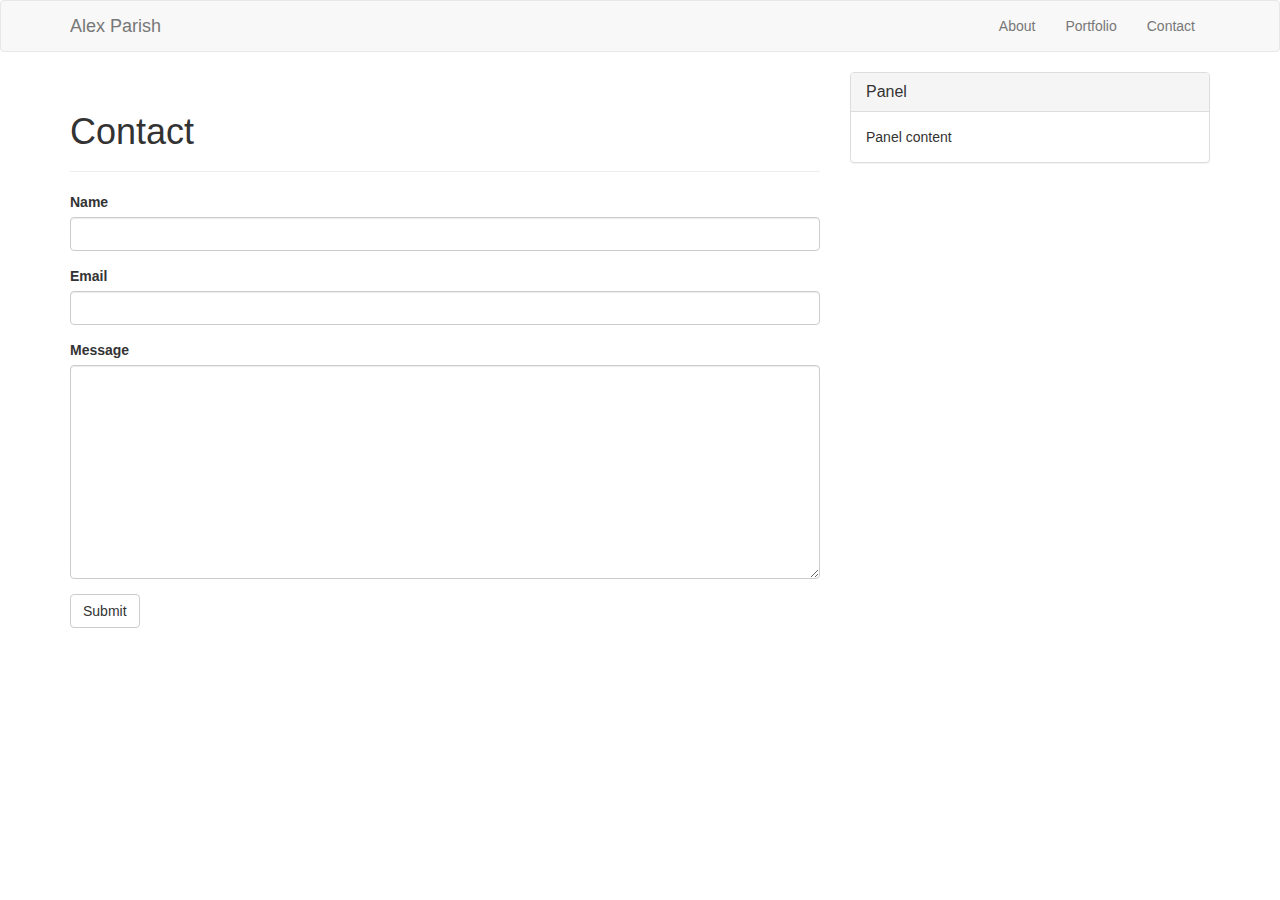
==== contact.html @ 4da111e4 "skeleton html" ====
<!DOCTYPE html>
<html>
<head>
	<link rel="stylesheet" type="text/css" href="https://maxcdn.bootstrapcdn.com/bootstrap/3.3.7/css/bootstrap.min.css">
	<link rel="stylesheet" type="text/css" href="assets/CSS/style.css">
	<title>Contact Info</title>
</head>
<body>
	<nav class="navbar navbar-default">
    	<div class="container">
      		<div class="navbar-header">
        		<a class="navbar-brand" href="index.html">Alex Parish</a>
      		</div>
      		<div class="collapse navbar-collapse" id="bs-example-navbar-collapse-1">
        		<ul class="nav navbar-nav navbar-right">
          			<li><a href="index.html">About</a></li>
          			<li><a href="portfolio.html">Portfolio</a></li>
          			<li><a href="#">Contact</a></li>
        		</ul>
      		</div>
    	</div>
  </nav>

  	<div class="container">
    	<div class="row">
      		<div class="col-md-8">
		        <div class="page-header">
        			<h1>Contact</h1>
        		</div>
       			<div class="row">
        			<div class="col-md-12">
        				<form>
        					<div class="form-group">
        						<label for="name">Name</label>
        						<input type="name" class="form-control" id="name">
        					</div>
        					<div class="form-group">
        						<label for="email">Email</label>
        						<input type="email" class="form-control" name="email">
        					</div>
        					<div class="form-group">
        						<label for="message">Message</label>
        						<textarea class="form-control" rows="10" id="message"></textarea>
        					</div>
        					<button type="submit" class="btn btn-default">Submit</button>
        				</form>
        			</div>
        		</div>
      		</div>

      		<div class="col-md-4">
        		<div class="panel panel-default">
          			<div class="panel-heading">
            			<h3 class="panel-title">Panel</h3>
         			</div>
          			<div class="panel-body">
          			Panel content
        			</div>
        		</div>
      		</div>
    	</div>
    </div>
</body>
</html>
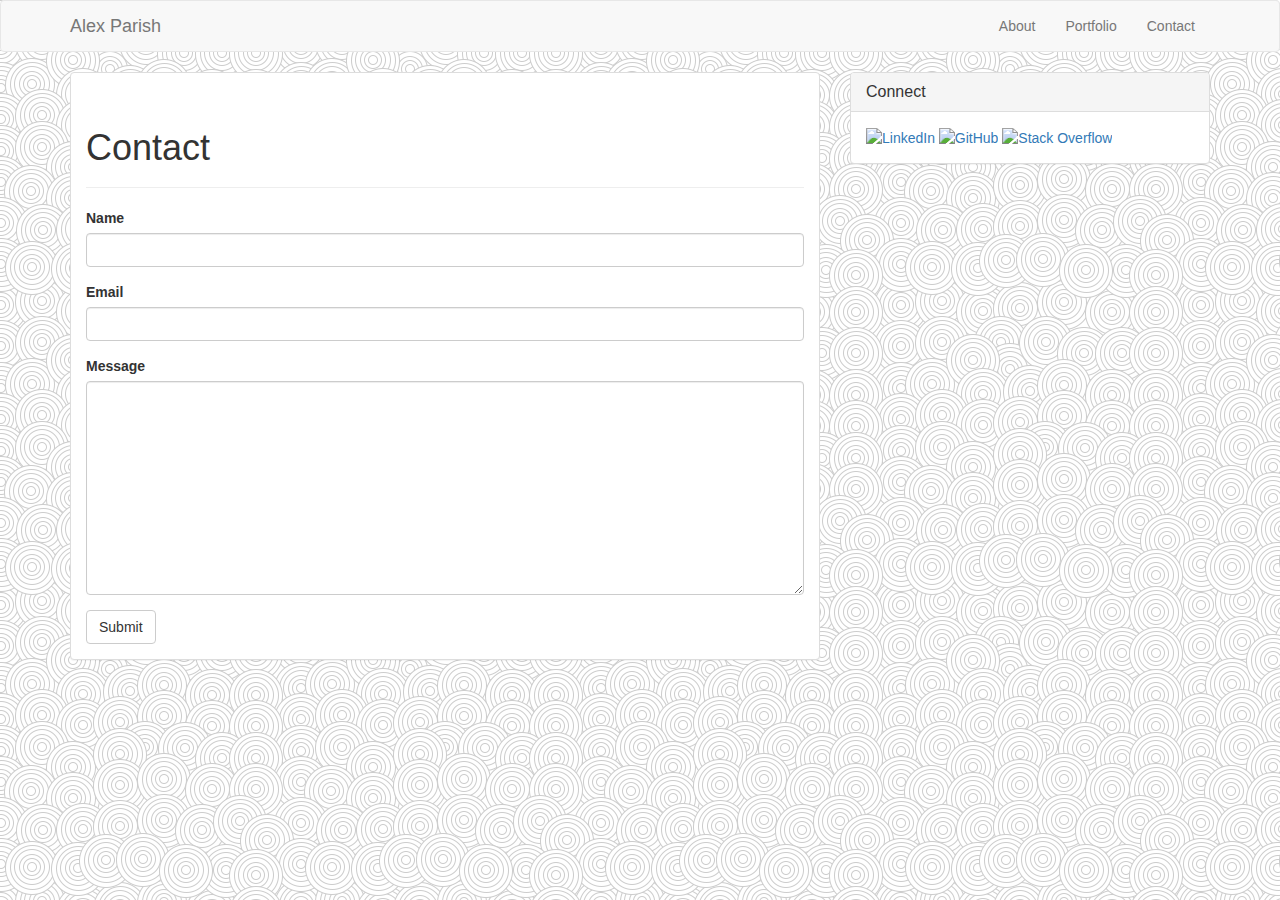
==== commit 33f659d0: "cleaned up html" ====
--- a/contact.html
+++ b/contact.html
@@ -24,37 +24,51 @@
   	<div class="container">
     	<div class="row">
       		<div class="col-md-8">
-		        <div class="page-header">
-        			<h1>Contact</h1>
-        		</div>
-       			<div class="row">
-        			<div class="col-md-12">
-        				<form>
-        					<div class="form-group">
-        						<label for="name">Name</label>
-        						<input type="name" class="form-control" id="name">
-        					</div>
-        					<div class="form-group">
-        						<label for="email">Email</label>
-        						<input type="email" class="form-control" name="email">
-        					</div>
-        					<div class="form-group">
-        						<label for="message">Message</label>
-        						<textarea class="form-control" rows="10" id="message"></textarea>
+      			<div class="panel panel-default">
+        			<div class="panel-body">
+		        		<div class="page-header">
+        					<h1>Contact</h1>
+        				</div>
+       				<div class="row">
+        				<div class="col-md-12">
+        					<form>
+        						<div class="form-group">
+        							<label for="name">Name</label>
+        							<input type="name" class="form-control" id="name">
+        						</div>
+        						<div class="form-group">
+        							<label for="email">Email</label>
+        							<input type="email" class="form-control" name="email">
+        						</div>
+        						<div class="form-group">
+        							<label for="message">Message</label>
+        							<textarea class="form-control" rows="10" id="message"></textarea>
         					</div>
         					<button type="submit" class="btn btn-default">Submit</button>
         				</form>
         			</div>
+        		</div>
+        		</div>
         		</div>
       		</div>
 
       		<div class="col-md-4">
         		<div class="panel panel-default">
           			<div class="panel-heading">
-            			<h3 class="panel-title">Panel</h3>
+            			<h3 class="panel-title">Connect</h3>
          			</div>
           			<div class="panel-body">
-          			Panel content
+          				<a href="https://www.linkedin.com/in/alex-parish-b6962863/" target="_blank">
+          					<img src="assets/images/1491804555_linkedin_circle_color.png" alt="LinkedIn" width="85px" height="85px">
+          				</a>
+
+						<a href="https://github.com/amparish" target="_blank">
+							<img src="assets/images/1491804542_mark-github.png" alt="GitHub" width="80px" height="80px">
+						</a>
+
+						<a href="https://stackoverflow.com/users/7623814/amparish" target="_blank">
+							<img src="assets/images/1491804593_stackoverflow.png" alt="Stack Overflow" width="80px" height="80px">
+						</a>
         			</div>
         		</div>
       		</div>
--- a/assets/CSS/style.css
+++ b/assets/CSS/style.css
@@ -0,0 +1,3 @@
+body {
+	background-image: url(../Images/swirl_pattern.png);
+}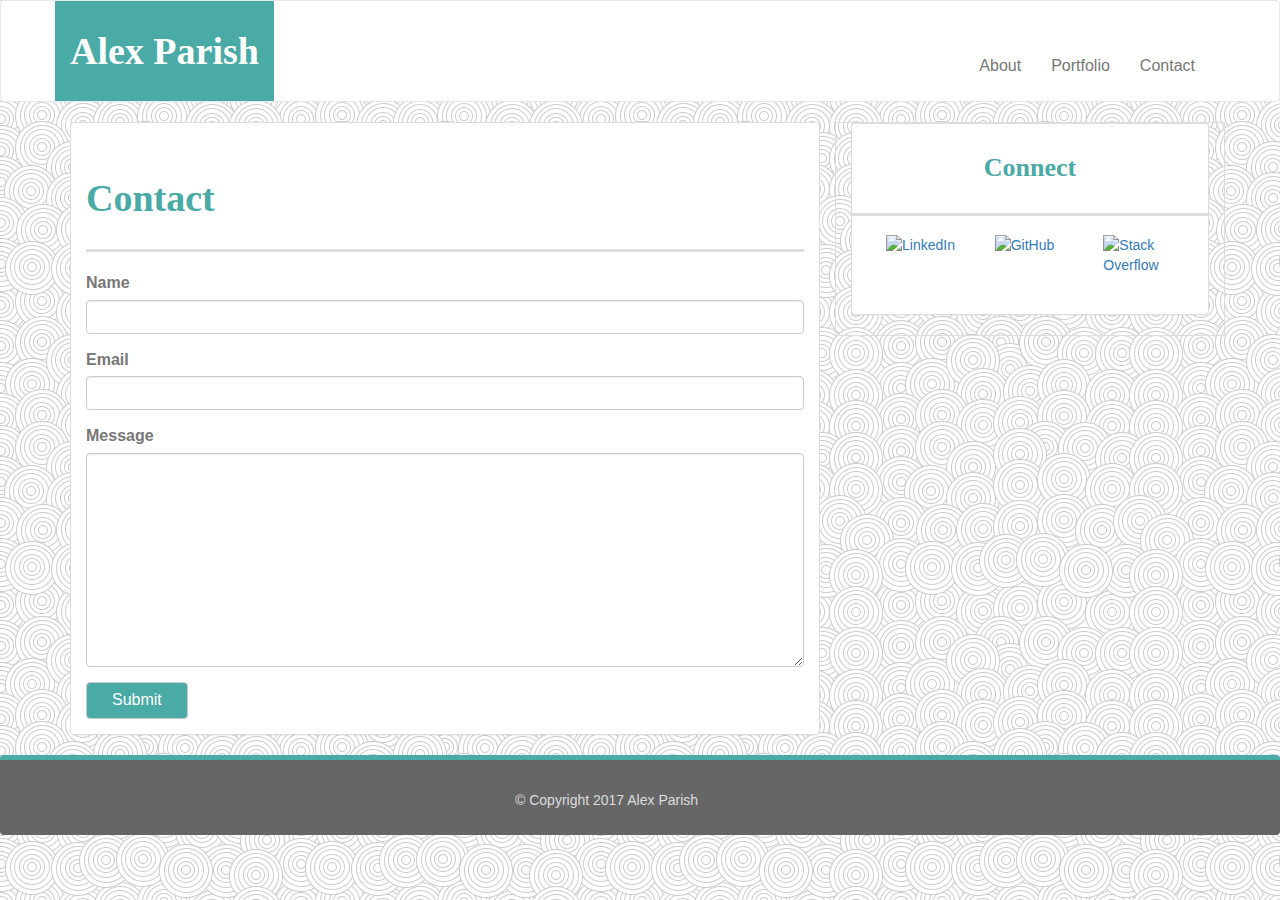
==== commit 9b76e777: "done" ====
--- a/contact.html
+++ b/contact.html
@@ -1,12 +1,13 @@
 <!DOCTYPE html>
 <html>
 <head>
+	<meta name="viewport" content="width=device-width, initial-scale=1.0">
 	<link rel="stylesheet" type="text/css" href="https://maxcdn.bootstrapcdn.com/bootstrap/3.3.7/css/bootstrap.min.css">
 	<link rel="stylesheet" type="text/css" href="assets/CSS/style.css">
 	<title>Contact Info</title>
 </head>
 <body>
-	<nav class="navbar navbar-default">
+	<nav class="navbar navbar-default" id="header">
     	<div class="container">
       		<div class="navbar-header">
         		<a class="navbar-brand" href="index.html">Alex Parish</a>
@@ -26,53 +27,70 @@
       		<div class="col-md-8">
       			<div class="panel panel-default">
         			<div class="panel-body">
+
 		        		<div class="page-header">
         					<h1>Contact</h1>
         				</div>
-       				<div class="row">
-        				<div class="col-md-12">
-        					<form>
-        						<div class="form-group">
-        							<label for="name">Name</label>
-        							<input type="name" class="form-control" id="name">
-        						</div>
-        						<div class="form-group">
-        							<label for="email">Email</label>
-        							<input type="email" class="form-control" name="email">
-        						</div>
-        						<div class="form-group">
-        							<label for="message">Message</label>
-        							<textarea class="form-control" rows="10" id="message"></textarea>
+
+       					<div class="row">
+        					<div class="col-md-12">
+        						<form>
+        							<div class="form-group">
+        								<label for="name">Name</label>
+        								<input type="name" class="form-control" id="name">
+        							</div>
+        							<div class="form-group">
+        								<label for="email">Email</label>
+        								<input type="email" class="form-control" name="email">
+        							</div>
+        							<div class="form-group">
+        								<label for="message">Message</label>
+        								<textarea class="form-control" rows="10" id="message"></textarea>
+        							</div>
+        							<button type="submit" class="btn btn-default">Submit
+        							</button>
+        						</form>
         					</div>
-        					<button type="submit" class="btn btn-default">Submit</button>
-        				</form>
+        				</div>
+        				
         			</div>
-        		</div>
-        		</div>
         		</div>
       		</div>
 
-      		<div class="col-md-4">
+      		<div class="col-md-4" id="connect">
         		<div class="panel panel-default">
           			<div class="panel-heading">
             			<h3 class="panel-title">Connect</h3>
          			</div>
           			<div class="panel-body">
-          				<a href="https://www.linkedin.com/in/alex-parish-b6962863/" target="_blank">
-          					<img src="assets/images/1491804555_linkedin_circle_color.png" alt="LinkedIn" width="85px" height="85px">
+          				<div class="col-md-4">
+          				<a href="https://www.linkedin.com/in/alex-parish-b6962863/" target="_blank" class="thumbnail">
+          					<img src="assets/images/1491804555_linkedin_circle_color.png" alt="LinkedIn">
           				</a>
-
-						<a href="https://github.com/amparish" target="_blank">
-							<img src="assets/images/1491804542_mark-github.png" alt="GitHub" width="80px" height="80px">
+						</div>
+						<div class="col-md-4">
+						<a href="https://github.com/amparish" target="_blank" class="thumbnail">
+							<img src="assets/images/1491804542_mark-github.png" alt="GitHub">
 						</a>
-
-						<a href="https://stackoverflow.com/users/7623814/amparish" target="_blank">
-							<img src="assets/images/1491804593_stackoverflow.png" alt="Stack Overflow" width="80px" height="80px">
+						</div>
+						<div class="col-md-4">
+						<a href="https://stackoverflow.com/users/7623814/amparish" target="_blank" class="thumbnail">
+							<img src="assets/images/1491804593_stackoverflow.png" alt="Stack Overflow">
 						</a>
+						</div>
         			</div>
         		</div>
       		</div>
     	</div>
     </div>
+
+    <nav class="navbar navbar-default" id="footer">
+    	<div class="container-fluid">
+    		<div class="navbar-header">
+    			&copy; Copyright 2017 Alex Parish
+    		</div>
+    	</div>
+    </nav>
+
 </body>
 </html>--- a/assets/CSS/style.css
+++ b/assets/CSS/style.css
@@ -1,3 +1,189 @@
+* {
+	box-sizing: border-box;
+}
+
 body {
 	background-image: url(../Images/swirl_pattern.png);
-}+}
+
+h1, .panel-title {
+	color: #4aaaa5;
+	font-family: 'Georgia', 'Times', Times New Roman, serif;
+	font-weight: bold;
+	padding-bottom: 10px;
+}
+
+h1 {
+	font-size: 38px;
+}
+
+.panel-title {
+	font-size: 26px;
+	text-align: center;
+}
+
+p, label {
+	font-family: 'Arial', 'Helvetica Neue', Helvetica, sans-serif;
+	color: #777;
+}
+
+p {
+	line-height: 2;
+	font-size: 16px;
+}
+
+.strong {
+	font-size: 20px;
+}
+
+.navbar-default .navbar-brand {
+	color: #fff;
+	background-color: #4aaaa5;
+	font-family: 'Georgia', 'Times', Times New Roman, serif;
+	font-size: 38px;
+	font-weight: bold;
+	padding-top: 40px;
+	padding-bottom: 60px;
+}
+
+#bs-example-navbar-collapse-1 {
+	padding-top: 40px;
+}
+
+li {
+	font-size: 16px;
+}
+
+#header {
+	background-color: #fff;
+}
+
+#main-content {
+	background-color: #fff;
+	border-style: solid;
+	border-color: #ddd;
+	border-width: 1px;
+	margin-bottom: 20px;
+	padding-bottom: 20px;
+}
+
+#connect {
+	border-style: solid;
+	border-color: #ddd;
+	border-width: 1px;
+	margin-bottom: 80px;
+}
+
+.panel-default .panel-heading {
+	padding-top: 30px;
+	padding-bottom: 20px;
+	background-color: #fff;
+	border-bottom: 3px solid #ddd;
+}
+
+#footer {
+	background-color: #666;
+	height: 80px;
+	margin-bottom: 0;
+	border-style: solid;
+	border-width: 5px 0px 0px 0px;
+	border-top-color: #4aaaa5;
+}
+
+.navbar-header {
+	color: #ddd;
+}
+
+.container-fluid .navbar-header {
+	margin-left: 40%;
+	margin-top: 30px;
+}
+
+.page-header {
+	border-bottom: 3px solid #ddd;
+}
+
+.thumbnail {
+	border: none;
+}
+
+#textbox1 {
+	position: relative;
+	width: 300px;
+	background-color: #4aaaa5;
+	text-align: center;
+	padding: 20px;
+	color: white;
+}
+
+#textbox2 {
+	position: relative;
+	width: 300px;
+	background-color: #4aaaa5;
+	text-align: center;
+	padding: 20px;
+	color: white;
+}
+
+#textbox3 {
+	position: relative;
+	width: 300px;
+	background-color: #4aaaa5;
+	text-align: center;
+	padding: 20px;
+	color: white;
+}
+
+#textbox4 {
+	position: relative;
+	width: 300px;
+	background-color: #4aaaa5;
+	text-align: center;
+	padding: 20px;
+	color: white;
+}
+
+#textbox5 {
+	position: relative;
+	width: 300px;
+	background-color: #4aaaa5;
+	text-align: center;
+	padding: 20px;
+	color: white;
+}
+
+.btn-default {
+	background-color: #4aaaa5;
+	color: #fff;
+}
+
+.btn {
+	padding: 6px 25px;
+	font-size: 16px;
+}
+
+label {
+	font-size: 16px;
+}
+
+/*.container {
+	width: 100%;
+	max-width: 960px;
+	margin: 0 auto;
+	clear: both;
+}
+
+footer {
+	clear: both;
+	position: fixed;
+	bottom: 0;
+    width: 100%;
+	background-color: #666666;
+	color: #ffffff;
+	border-style: solid;
+	border-width: 5px 0px 0px 0px;
+	border-top-color: #4aaaa5;
+	padding: 40px;
+	text-align: center;
+	font-size: 12px;
+}*/